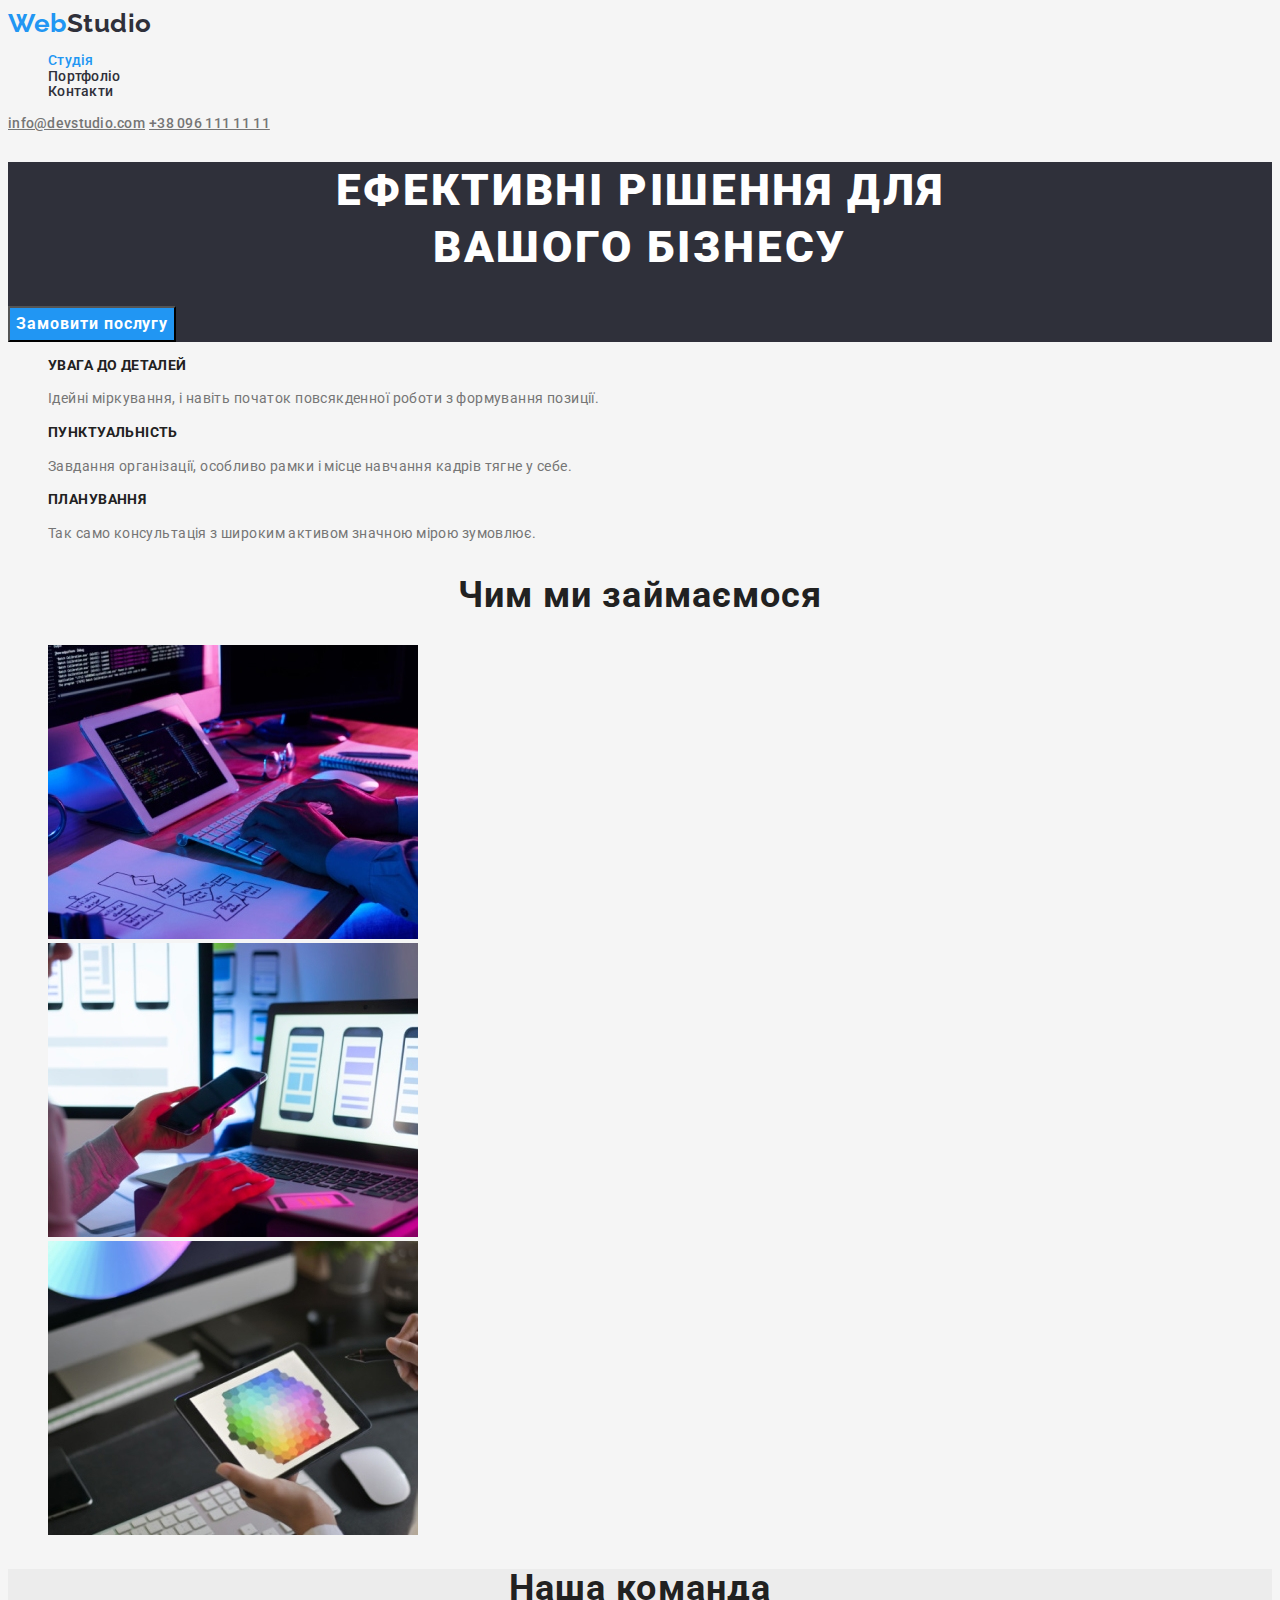
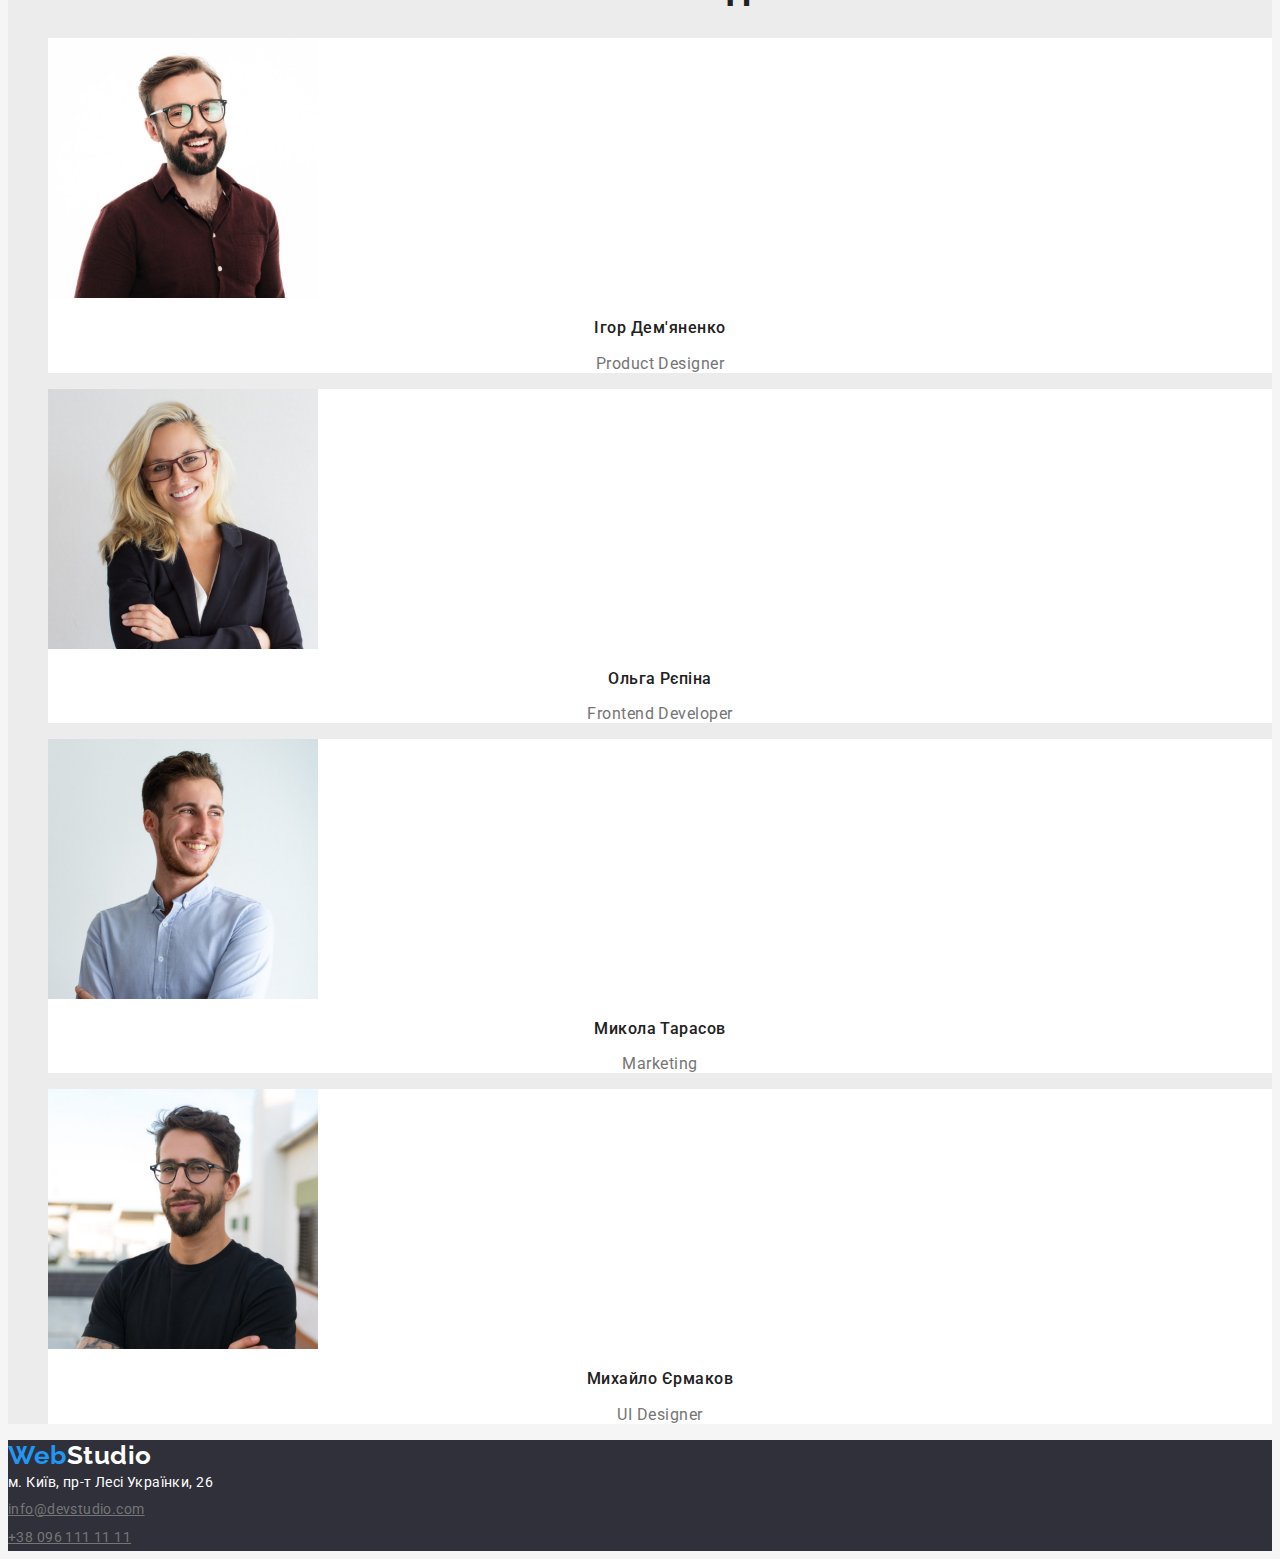
==== index.html @ 45230077 "Second commit - portfolio and css" ====
<!DOCTYPE html>
<html lang="en">
<head>
    <meta charset="UTF-8">
    <meta http-equiv="X-UA-Compatible" content="IE=edge">
    <meta name="viewport" content="width=device-width, initial-scale=1.0">

    <link href="https://fonts.googleapis.com/css2?family=Raleway:wght@700&family=Roboto:wght@400;500;700;900&display=swap"
        rel="stylesheet">

    <title>Document</title>
    <link rel="stylesheet" href="./css/styles.css">
<body>
    <header>
        <nav>
            <!-- Логотип -->
            <a href="./index.html" class = "logo"><span class="logo-web">Web</span>Studio</a>

            <!-- Меню -->
                <ul class = "menu">
                    <li><a href="./index.html" class = "menu studio">Студія</a></li>
                    <li><a href="./portfolio.html" class = "menu">Портфоліо</a></li>
                    <li><a href="" class = "menu">Контакти</a></li>
                </ul>
        </nav>
        
            <a href="mailto:info@devstudio.com" class="mail">info@devstudio.com</a>
            <a href="tell:+380961111111" class="phone" >+38 096 111 11 11</a>
    </header>
    
    <main>
        <section class="section-1">
            <h1>Ефективні рішення для <br> вашого бізнесу</h1>
            <button type = "button" class="order">Замовити послугу</button>
        </section>


        <section>
            <ul class="benefit">
                <li>
                    <h3>УВАГА ДО ДЕТАЛЕЙ</h3>
                    <p>Ідейні міркування, і навіть початок повсякденної роботи з формування позиції.</p>
                </li>
                <li>
                    <h3>ПУНКТУАЛЬНІСТЬ</h3>
                    <p>Завдання організації, особливо рамки і місце навчання кадрів тягне у себе.</p></li>
                <li>
                    <h3>ПЛАНУВАННЯ</h3>
                    <p>Так само консультація з широким активом значною мірою зумовлює.</p></li>
            </ul>
        </section>

        <article >
            <h2>Чим ми займаємося</h2>
                 <ul>
                     <li>
                         <img src="./images/box1.jpg" alt="Programmer writes programs" width="370"/>
                     </li>
                     <li>
                         <img src="./images/box2.jpg" alt="The designer creates a responsive layout" width="370"/>
                     </li>
                     <li>
                         <img src="./images/box3.jpg" alt="The designer selects the color palette" width="370"/>
                     </li>
                 </ul>
        </article>

        <section class="about-us">
            <h2>Наша команда</h2>
                <ul>
                    <li>
                        <img src="./images/human_1.jpg" alt="man" width="270"/>
                        <h3>Ігор Дем'яненко</h3>
                        <p>Product Designer</p>
                    </li>
                    <li>
                        <img src="./images/human_2.jpg" alt="woman" width="270" />
                        <h3>Ольга Рєпіна</h3>
                        <p>Frontend Developer</p>
                    </li>
                    <li>
                        <img src="./images/human_3.jpg" alt="man" width="270" />
                        <h3>Микола Тарасов</h3>
                        <p>Marketing</p>
                    </li>
                    <li>
                        <img src="./images/human_4.jpg" alt="man" width="270" />
                        <h3>Михайло Єрмаков</h3>
                        <p>UI Designer</p>
                    </li>
                </ul>
        </section>
    </main>
    <footer class="footer">
        <a href="./index.html" class="logo"><span class="logo-web">Web</span>Studio</a>
        <address>
            м. Київ, пр-т Лесі Українки, 26
            </address>
            
            <a href="mailto:info@devstudio.com" class="mail">info@devstudio.com</a><br>
            <a href="tell:+380961111111" class="phone">+38 096 111 11 11</a>
     
    </footer>
</body>
</html>
---- css/styles.css ----
/* основной цвет текста = #212121;  */
/* вторичный цвет текста = #757575;  */

/* акцент = #2196F3; */
/* цвет секций = #2F303A;  */
/* цвет секций_2 = #ECECEC;  */

/* белый = #FFFFFF;  */



:root{
    --primary-text-color:#212121;
    --second-text-color:#757575;
    --accent-color:#2196F3;
    --section-color-1:#2F303A;
    --section-color-2:#ECECEC;


}

body{
    color: #212121;
    background-color: #F5F5F5;
    font-family: Roboto, sans-serif;  
}

.logo{
    color: var(--section-color-1);
    font-family: Raleway, sans-serif;
    font-weight:700;
    font-size: 26px;
    line-height: 1.2;
    text-decoration: none;
    letter-spacing: 0.02em;
    
}
.logo-web{
     color: var(--accent-color);
}

.menu{
    color: var(--section-color-1);
    text-decoration: none;
    font-weight: 500;
    font-size: 14px;
    line-height:1.1;
    letter-spacing: 0.02em;
}
.menu:hover, .mail:hover, .phone:hover, .menu:focus, .mail:focus,
.phone:focus{
    color: var(--accent-color);
}

.studio, .portfolio, .contact{
    color: var(--accent-color);
    }

.mail, .phone{
    color: var(--second-text-color);
    font-weight: 500;
    font-size: 14px;
    line-height: 1.1;
    letter-spacing: 0.02em;
}

.section-1{
    background-color:var(--section-color-1);
}

h1{
    color:#FFFFFF;
    font-weight: 900;
    font-size: 44px;
    line-height:1.3;
    text-align: center;
    text-transform:uppercase;
    letter-spacing: 0.06em;
}

button{
    font-family: inherit;
    cursor:pointer;
}

.order{
    background-color: var(--accent-color);
    color:#FFFFFF;
    font-weight: 700;
    font-size: 16px;
    line-height: 1.9;
    display: flex;
    align-items: center;
    text-align: center;
    letter-spacing: 0.06em;
}

li{
    list-style-type: none;
}

.benefit h3{
    color: var(--primary-text-color);
    font-weight: 700;
    font-size: 14px;
    line-height: 1.1;
    letter-spacing: 0.03em;
    text-transform: uppercase;
}

.benefit p{
    color:var(--second-text-color);
    font-weight: 400;
    font-size: 14px;
    line-height: 1.7;
    letter-spacing: 0.03em;
}

h2{
    color: var(--primary-text-color);
    font-weight: 700;
    font-size: 36px;
    line-height: 1.1;
    text-align: center;
    letter-spacing: 0.03em;
}

.about-us{
    background-color: var(--section-color-2);
}

.about-us li {
    background-color: #FFFFFF;
}

.about-us h3 {
    color:var(--primary-text-color);
    font-weight: 500;
    font-size: 16px;
    line-height: 1.2;
    text-align: center;
    letter-spacing: 0.03em;
}
.about-us p {
    color:var(--second-text-color);
    font-weight: 400;
    font-size: 16px;
    line-height: 1.2;
    text-align: center;
    letter-spacing: 0.03em;
}

.footer{
    background-color: var(--section-color-1);
}

.footer .logo{
    color:#FFFFFF;
}

.footer address{
    color: #FFFFFF;
    font-weight: 400;
    font-size: 14px;
    line-height: 1.7;
    letter-spacing: 0.03em;
    font-style:normal;
}

.footer .mail,.footer .phone{
    font-weight: 400;
    line-height: 2;
    letter-spacing: 0.03em;
}

.filter button{
    background-color:#F5F4FA;
    color: var(--primary-text-color);
    font-weight: 500;
    font-size: 16px;
    line-height: 1.6;
    text-align: center;
    letter-spacing: 0.03em;
    border: none;
}

.filter button:focus, .filter button:hover{
    background-color:var(--accent-color);
    color:#FFFFFF;
}
.works a{
    text-decoration: none;
}
.works h3{
    color: var(--primary-text-color);
    font-style: normal;
    font-weight: 700;
    font-size: 18px;
    line-height: 2;
    letter-spacing: 0.06em;

}

.works p{
color: var(--second-text-color);
font-weight: 400;
font-size: 16px;
line-height: 1.9;
letter-spacing: 0.03em;
}
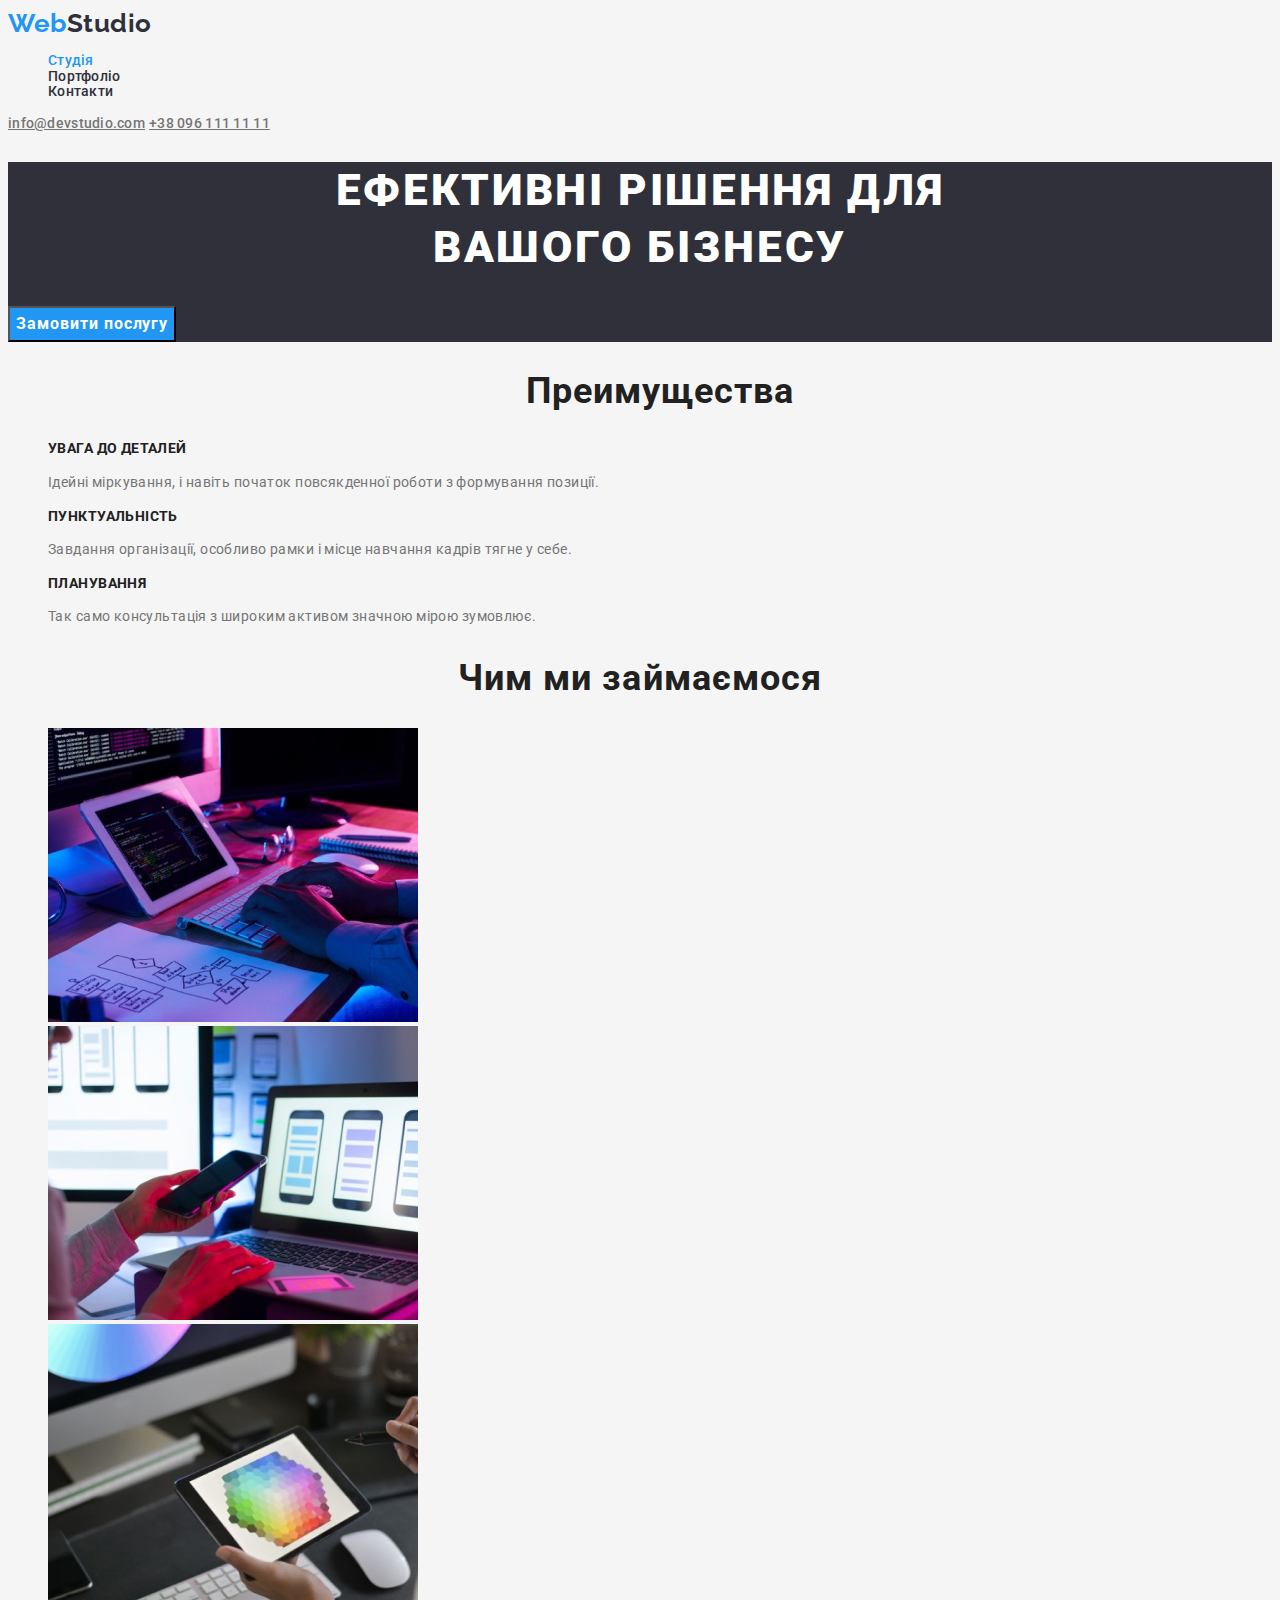
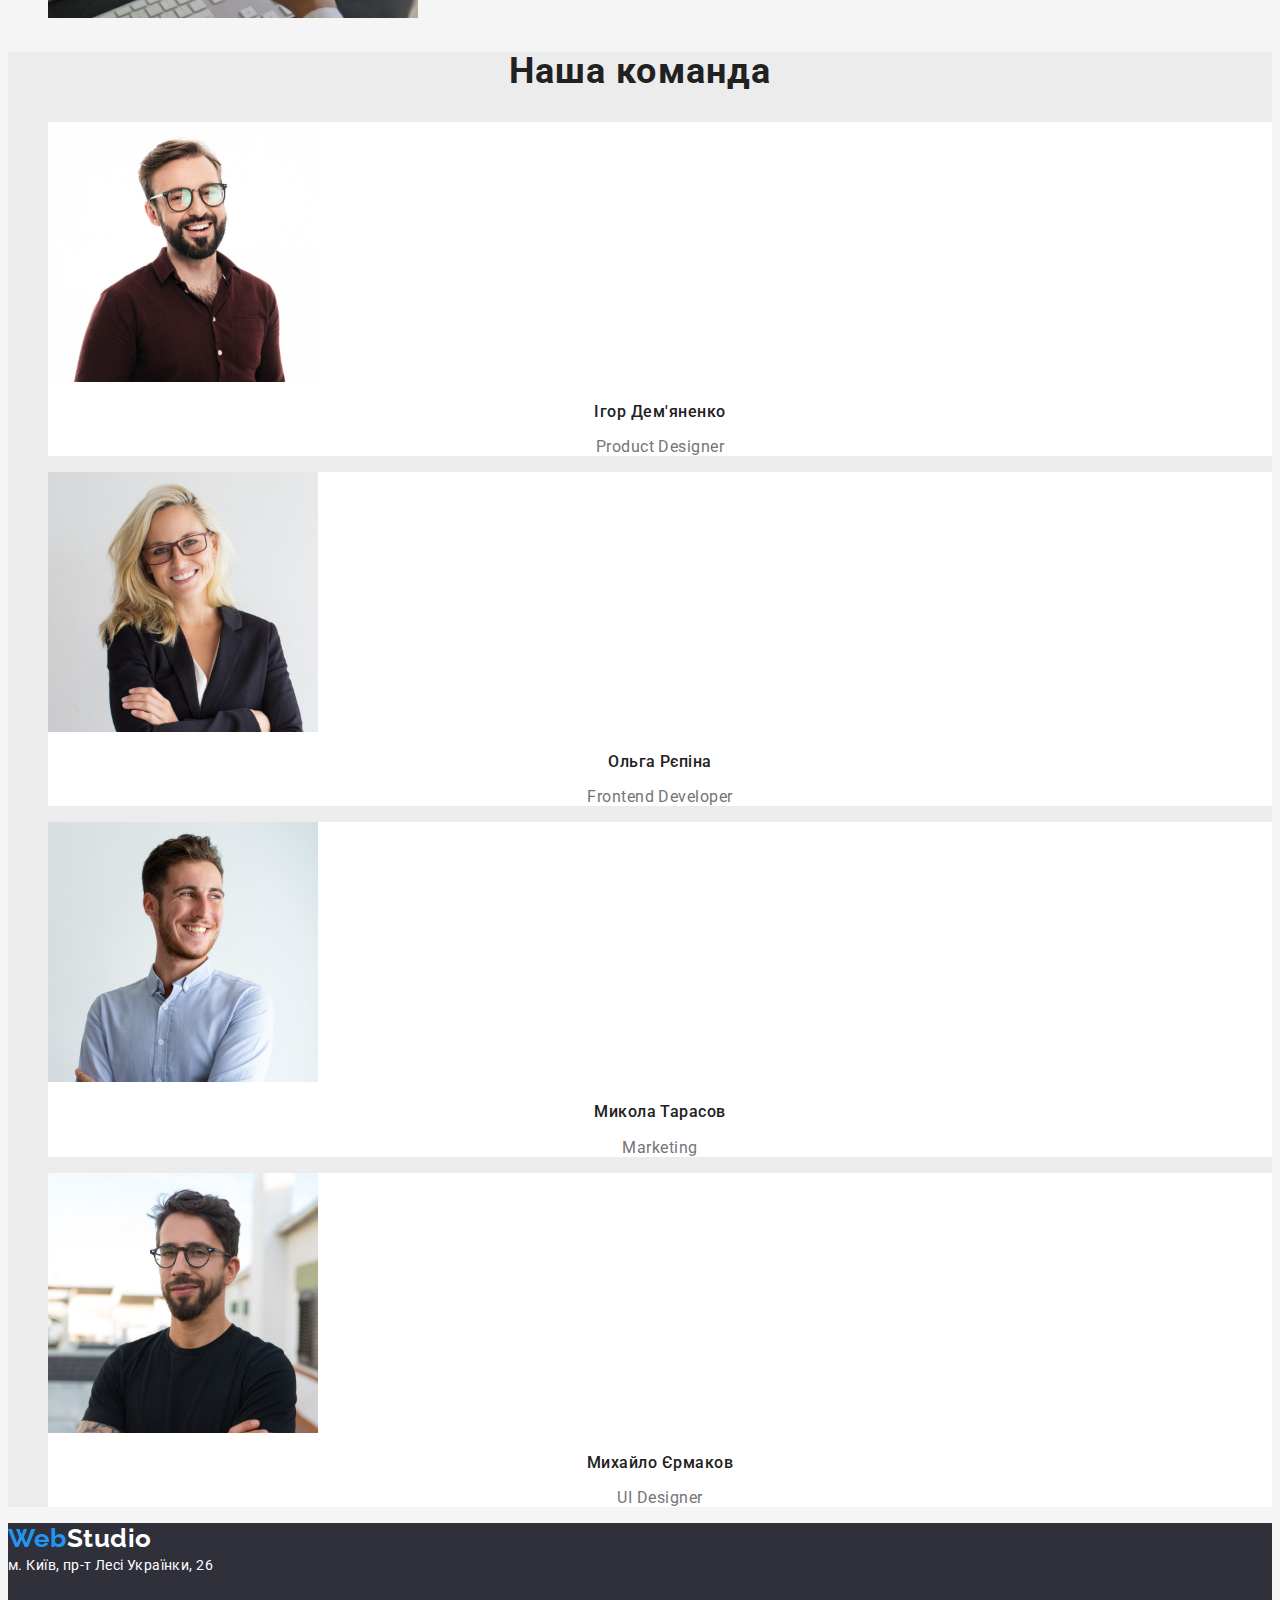
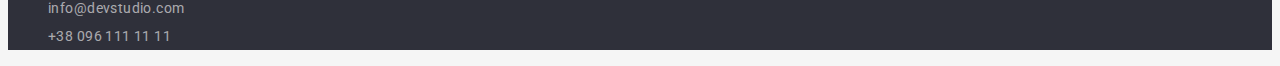
==== commit e921fee5: "Third" ====
--- a/index.html
+++ b/index.html
@@ -31,12 +31,13 @@
     <main>
         <section class="section-1">
             <h1>Ефективні рішення для <br> вашого бізнесу</h1>
-            <button type = "button" class="order">Замовити послугу</button>
+            <button type="button" class="order">Замовити послугу</button>
         </section>
 
 
         <section>
             <ul class="benefit">
+                <h2>Преимущества</h2>
                 <li>
                     <h3>УВАГА ДО ДЕТАЛЕЙ</h3>
                     <p>Ідейні міркування, і навіть початок повсякденної роботи з формування позиції.</p>
@@ -94,12 +95,12 @@
     <footer class="footer">
         <a href="./index.html" class="logo"><span class="logo-web">Web</span>Studio</a>
         <address>
-            м. Київ, пр-т Лесі Українки, 26
-            </address>
-            
-            <a href="mailto:info@devstudio.com" class="mail">info@devstudio.com</a><br>
-            <a href="tell:+380961111111" class="phone">+38 096 111 11 11</a>
-     
+            <a href="" class="adress">м. Київ, пр-т Лесі Українки, 26</a>
+            <ul>
+                <li><a href="mailto:info@devstudio.com" class="mail">info@devstudio.com</a><br></li>
+                <li><a href="tell:+380961111111" class="phone">+38 096 111 11 11</a></li>
+            </ul>
+        </address>
     </footer>
 </body>
 </html>--- a/css/styles.css
+++ b/css/styles.css
@@ -158,19 +158,24 @@
     color:#FFFFFF;
 }
 
-.footer address{
+.adress {
     color: #FFFFFF;
     font-weight: 400;
     font-size: 14px;
     line-height: 1.7;
     letter-spacing: 0.03em;
+    font-style: normal;
+    text-decoration: none;
+}
+
+.footer .mail,.footer .phone{
+    color:rgba(255, 255, 255, 0.6);
+    font-size: 14px;
+    font-weight: 400;
+    line-height: 2;
+    letter-spacing: 0.03em;
+    text-decoration: none;
     font-style:normal;
-}
-
-.footer .mail,.footer .phone{
-    font-weight: 400;
-    line-height: 2;
-    letter-spacing: 0.03em;
 }
 
 .filter button{
@@ -207,4 +212,4 @@
 font-size: 16px;
 line-height: 1.9;
 letter-spacing: 0.03em;
-}+}
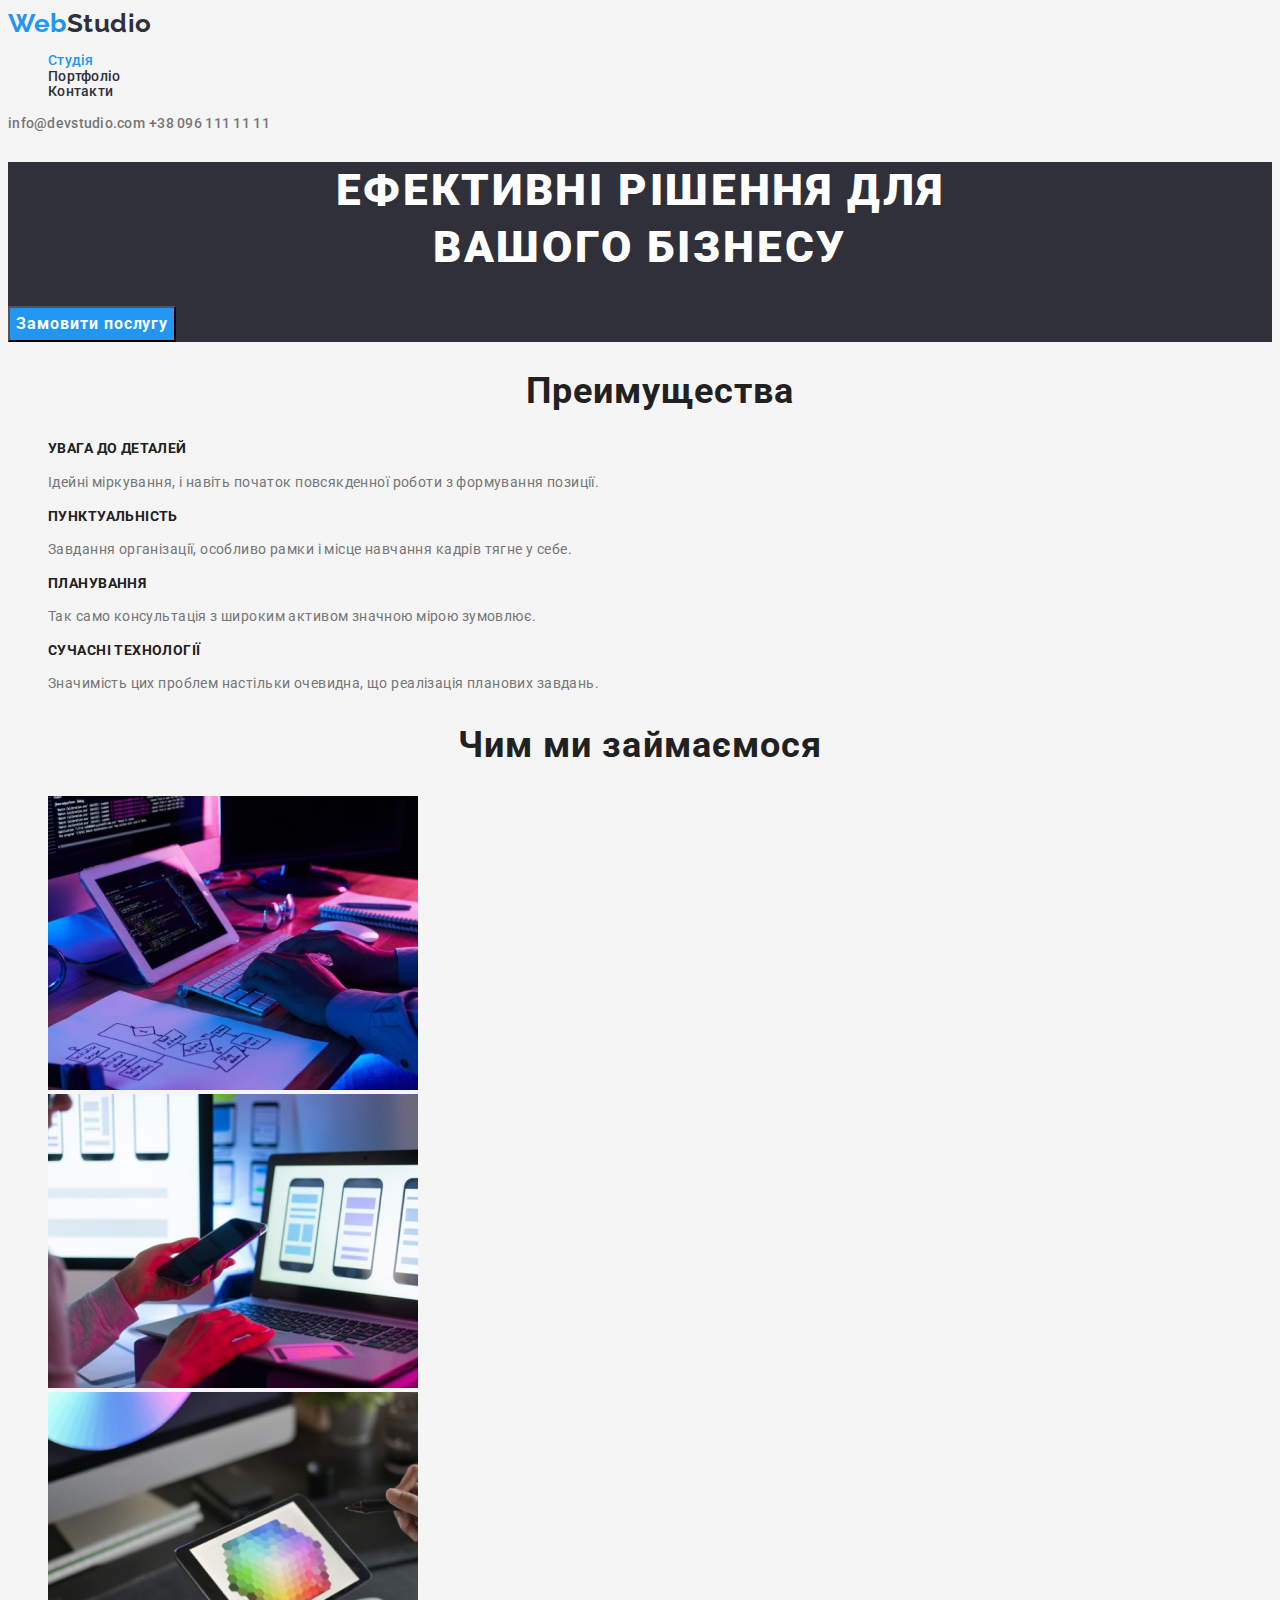
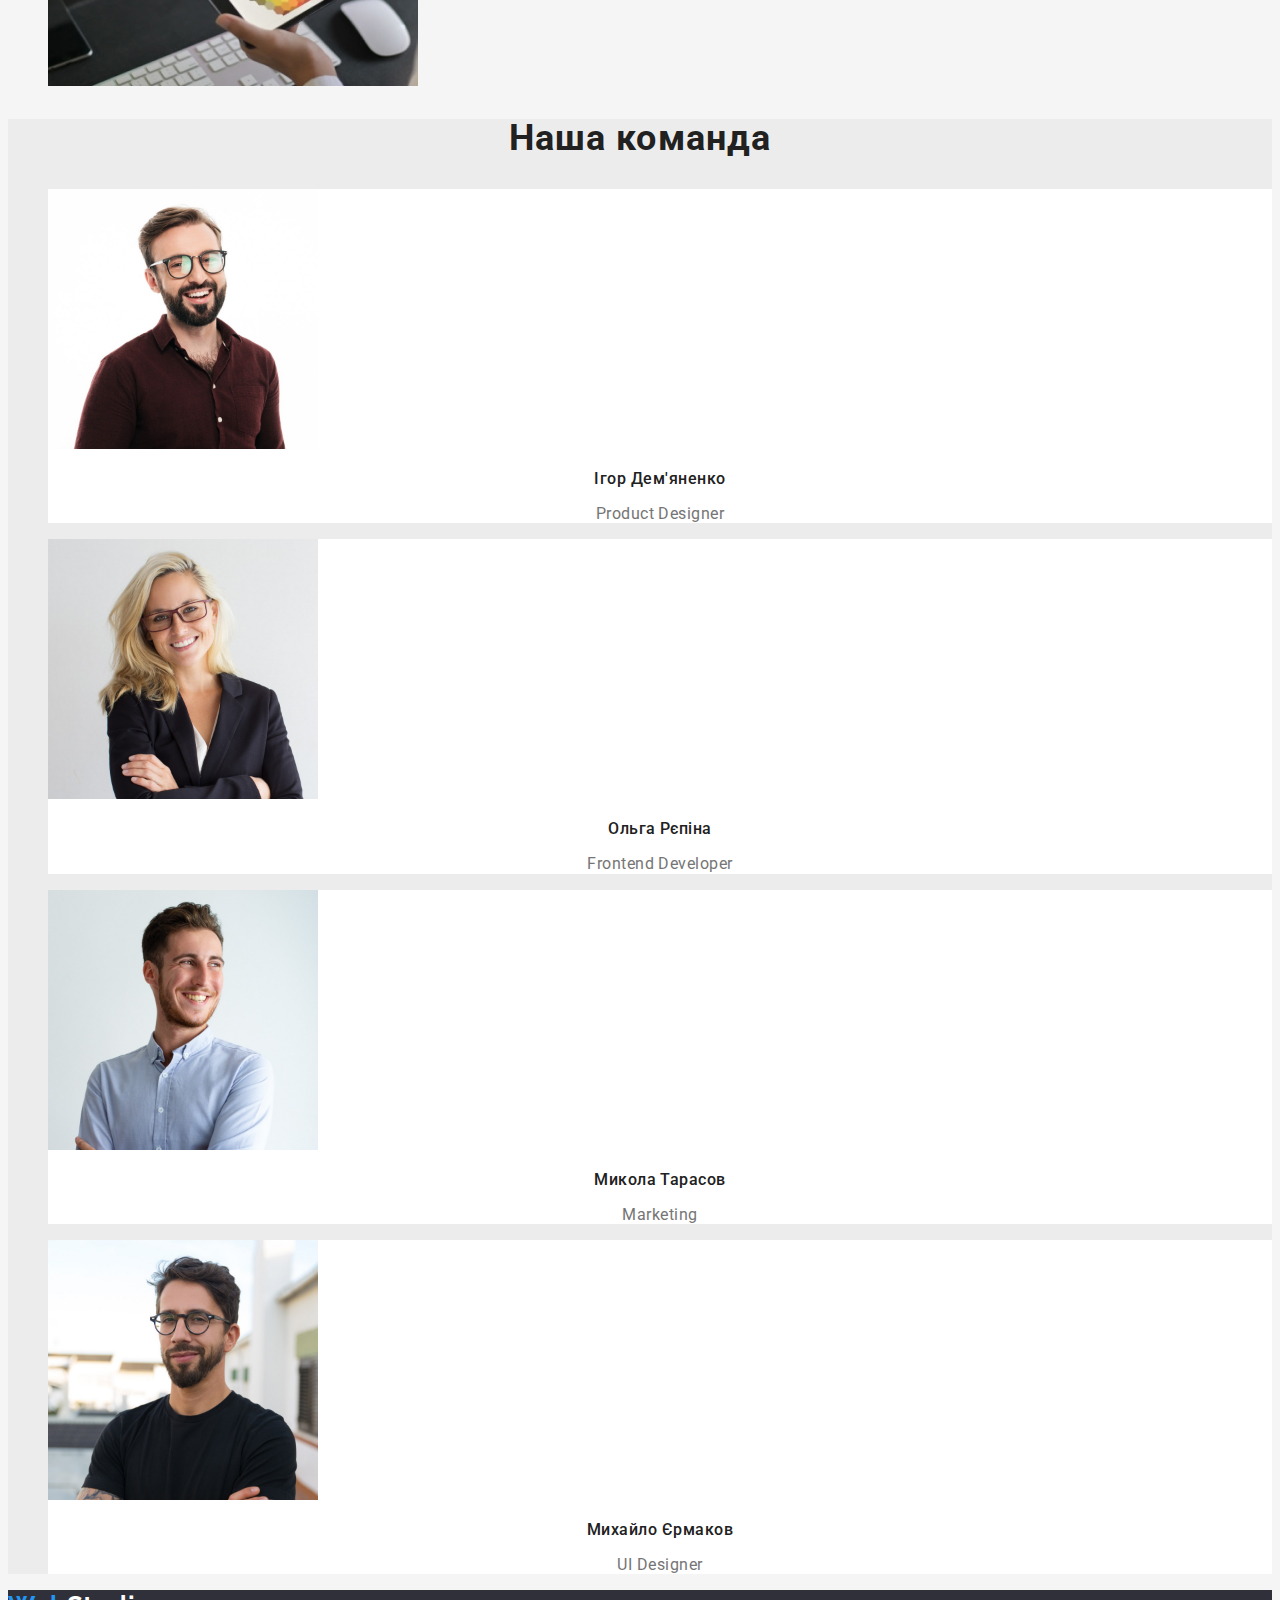
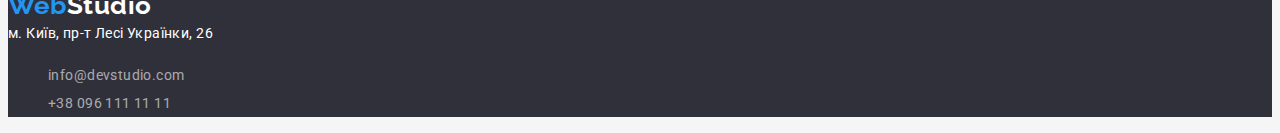
==== commit 63e13668: "Forth commit" ====
--- a/index.html
+++ b/index.html
@@ -30,15 +30,16 @@
     
     <main>
         <section class="section-1">
-            <h1>Ефективні рішення для <br> вашого бізнесу</h1>
+            <h1 class ="solution">Ефективні рішення для <br> вашого бізнесу</h1>
             <button type="button" class="order">Замовити послугу</button>
         </section>
 
 
         <section>
             <ul class="benefit">
-                <h2>Преимущества</h2>
+            
                 <li>
+                    <h2 class="advantage">Преимущества</h2>
                     <h3>УВАГА ДО ДЕТАЛЕЙ</h3>
                     <p>Ідейні міркування, і навіть початок повсякденної роботи з формування позиції.</p>
                 </li>
@@ -47,12 +48,16 @@
                     <p>Завдання організації, особливо рамки і місце навчання кадрів тягне у себе.</p></li>
                 <li>
                     <h3>ПЛАНУВАННЯ</h3>
-                    <p>Так само консультація з широким активом значною мірою зумовлює.</p></li>
+                         <p>Так само консультація з широким активом значною мірою зумовлює.</p></li>
+                 <li>
+                    <h3>СУЧАСНІ ТЕХНОЛОГІЇ</h3>
+                        <p>Значимість цих проблем настільки очевидна, що реалізація планових завдань.</p>
+                 </li>
             </ul>
         </section>
 
         <article >
-            <h2>Чим ми займаємося</h2>
+            <h2 class="affair">Чим ми займаємося</h2>
                  <ul>
                      <li>
                          <img src="./images/box1.jpg" alt="Programmer writes programs" width="370"/>
@@ -67,7 +72,7 @@
         </article>
 
         <section class="about-us">
-            <h2>Наша команда</h2>
+            <h2 class="team">Наша команда</h2>
                 <ul>
                     <li>
                         <img src="./images/human_1.jpg" alt="man" width="270"/>
--- a/css/styles.css
+++ b/css/styles.css
@@ -25,6 +25,25 @@
     font-family: Roboto, sans-serif;  
 }
 
+h1{
+    color: #FFFFFF;
+    font-weight: 900;
+    font-size: 44px;
+    line-height: 1.3;
+    text-align: center;
+    text-transform: uppercase;
+    letter-spacing: 0.06em;
+
+}
+h2{
+    color: var(--primary-text-color);
+    font-weight: 700;
+    font-size: 36px;
+    line-height: 1.1;
+    text-align: center;
+    letter-spacing: 0.03em;
+}
+
 .logo{
     color: var(--section-color-1);
     font-family: Raleway, sans-serif;
@@ -48,9 +67,11 @@
     letter-spacing: 0.02em;
 }
 .menu:hover, .mail:hover, .phone:hover, .menu:focus, .mail:focus,
-.phone:focus{
+.phone:focus, .footer .mail:hover, .footer .mail:focus,  .footer .phone:hover,
+.footer .phone:focus{
     color: var(--accent-color);
 }
+
 
 .studio, .portfolio, .contact{
     color: var(--accent-color);
@@ -62,20 +83,15 @@
     font-size: 14px;
     line-height: 1.1;
     letter-spacing: 0.02em;
+    text-decoration: none;
 }
 
 .section-1{
     background-color:var(--section-color-1);
 }
 
-h1{
-    color:#FFFFFF;
-    font-weight: 900;
-    font-size: 44px;
-    line-height:1.3;
-    text-align: center;
-    text-transform:uppercase;
-    letter-spacing: 0.06em;
+ .portfolio-h1{
+    color: #212121;
 }
 
 button{
@@ -108,6 +124,7 @@
     text-transform: uppercase;
 }
 
+
 .benefit p{
     color:var(--second-text-color);
     font-weight: 400;
@@ -116,15 +133,6 @@
     letter-spacing: 0.03em;
 }
 
-h2{
-    color: var(--primary-text-color);
-    font-weight: 700;
-    font-size: 36px;
-    line-height: 1.1;
-    text-align: center;
-    letter-spacing: 0.03em;
-}
-
 .about-us{
     background-color: var(--section-color-2);
 }
@@ -177,6 +185,7 @@
     text-decoration: none;
     font-style:normal;
 }
+
 
 .filter button{
     background-color:#F5F4FA;
@@ -196,7 +205,7 @@
 .works a{
     text-decoration: none;
 }
-.works h3{
+.works h2{
     color: var(--primary-text-color);
     font-style: normal;
     font-weight: 700;
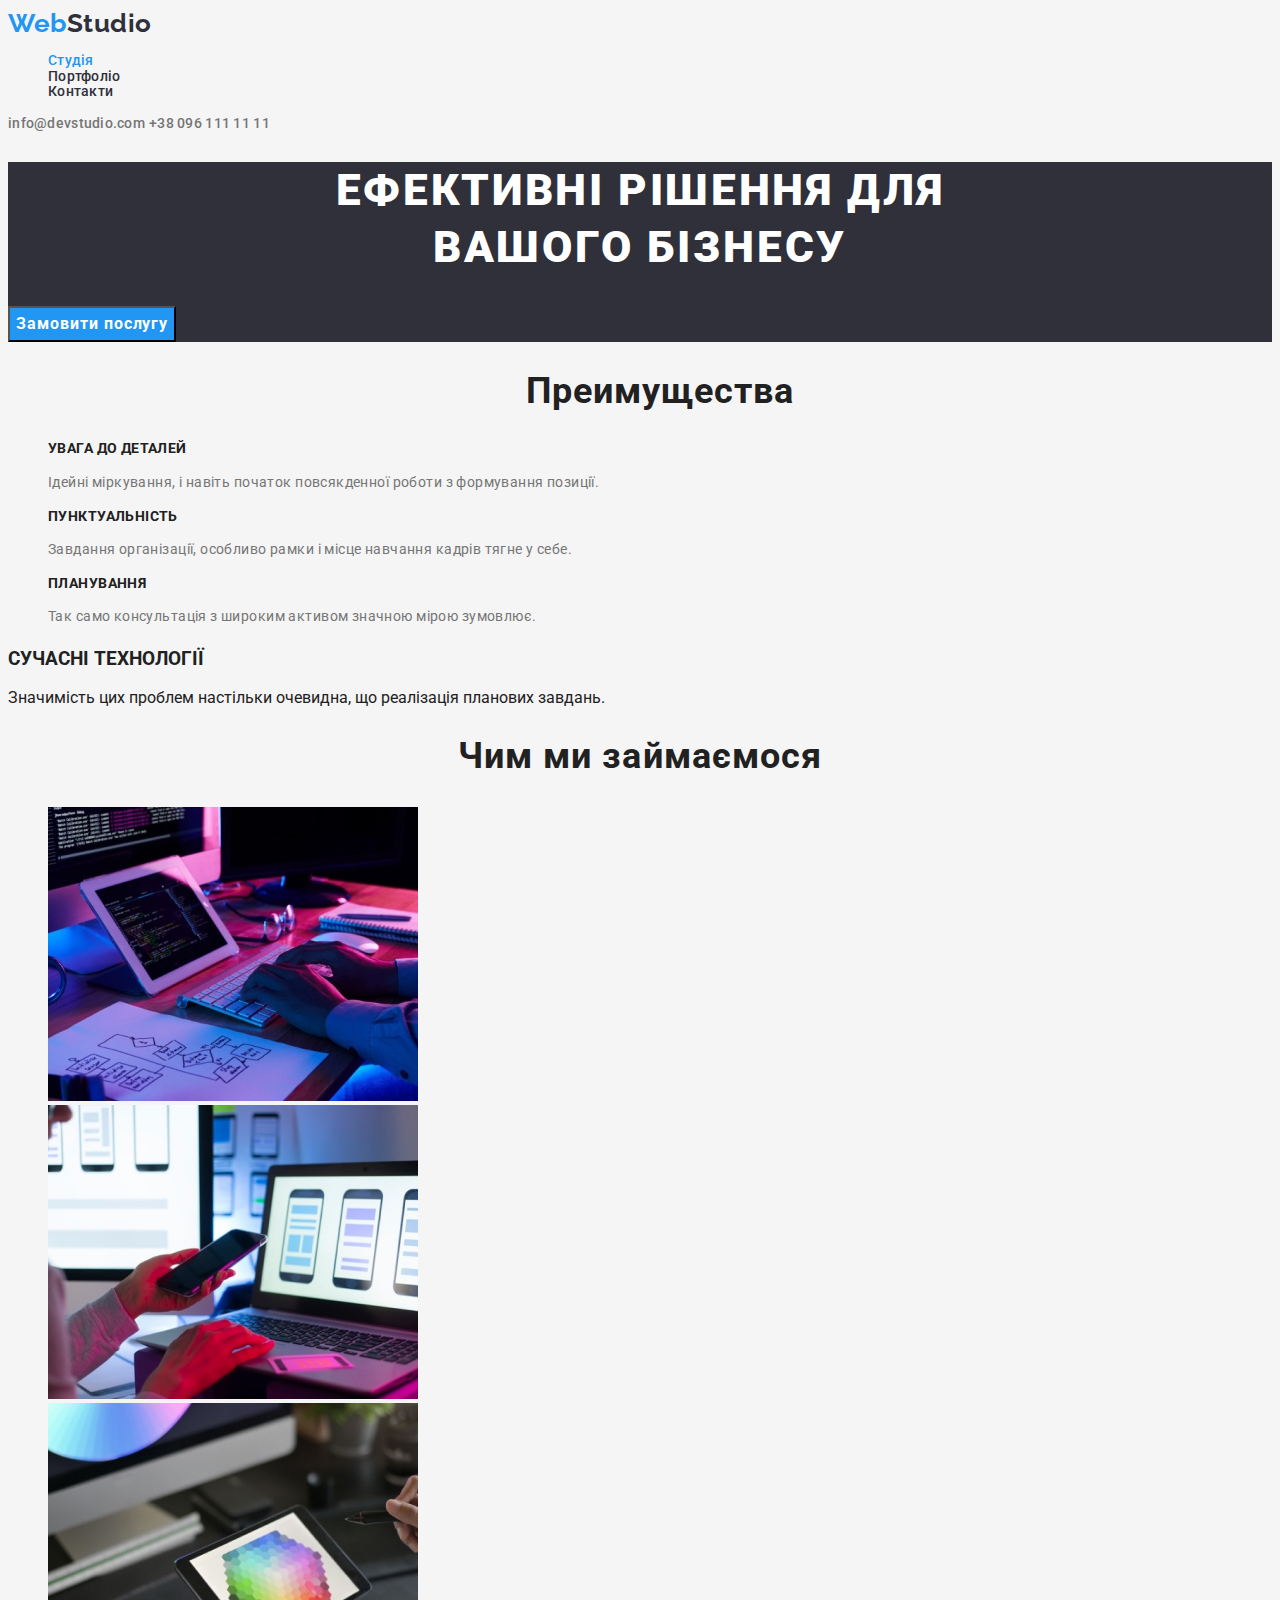
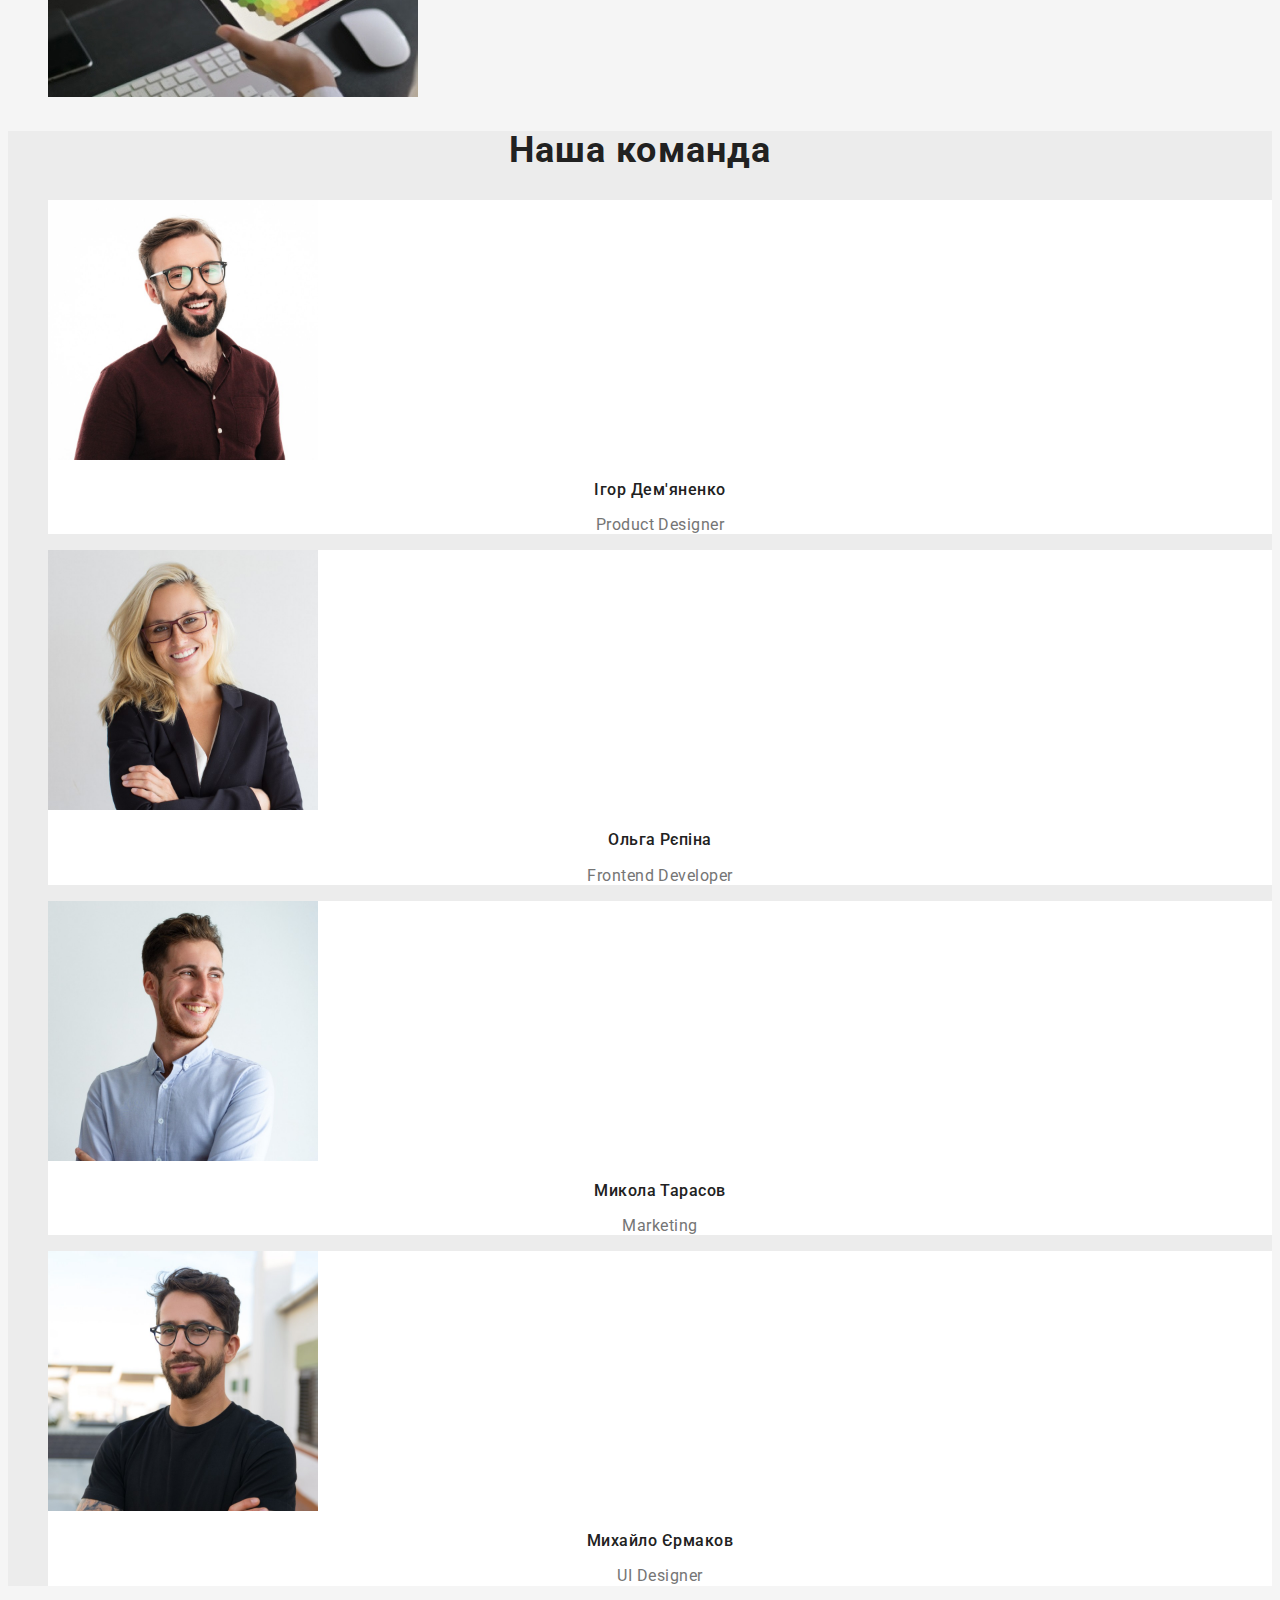
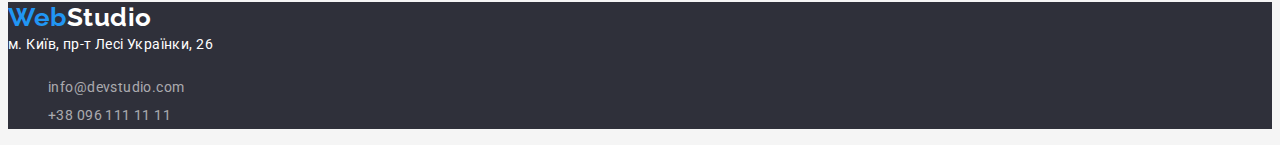
==== commit 40566830: "Second commit" ====
--- a/index.html
+++ b/index.html
@@ -49,12 +49,12 @@
                 <li>
                     <h3>ПЛАНУВАННЯ</h3>
                          <p>Так само консультація з широким активом значною мірою зумовлює.</p></li>
-                 <li>
+                 
+                 </li>
+            </ul>
+        </section><li>
                     <h3>СУЧАСНІ ТЕХНОЛОГІЇ</h3>
                         <p>Значимість цих проблем настільки очевидна, що реалізація планових завдань.</p>
-                 </li>
-            </ul>
-        </section>
 
         <article >
             <h2 class="affair">Чим ми займаємося</h2>
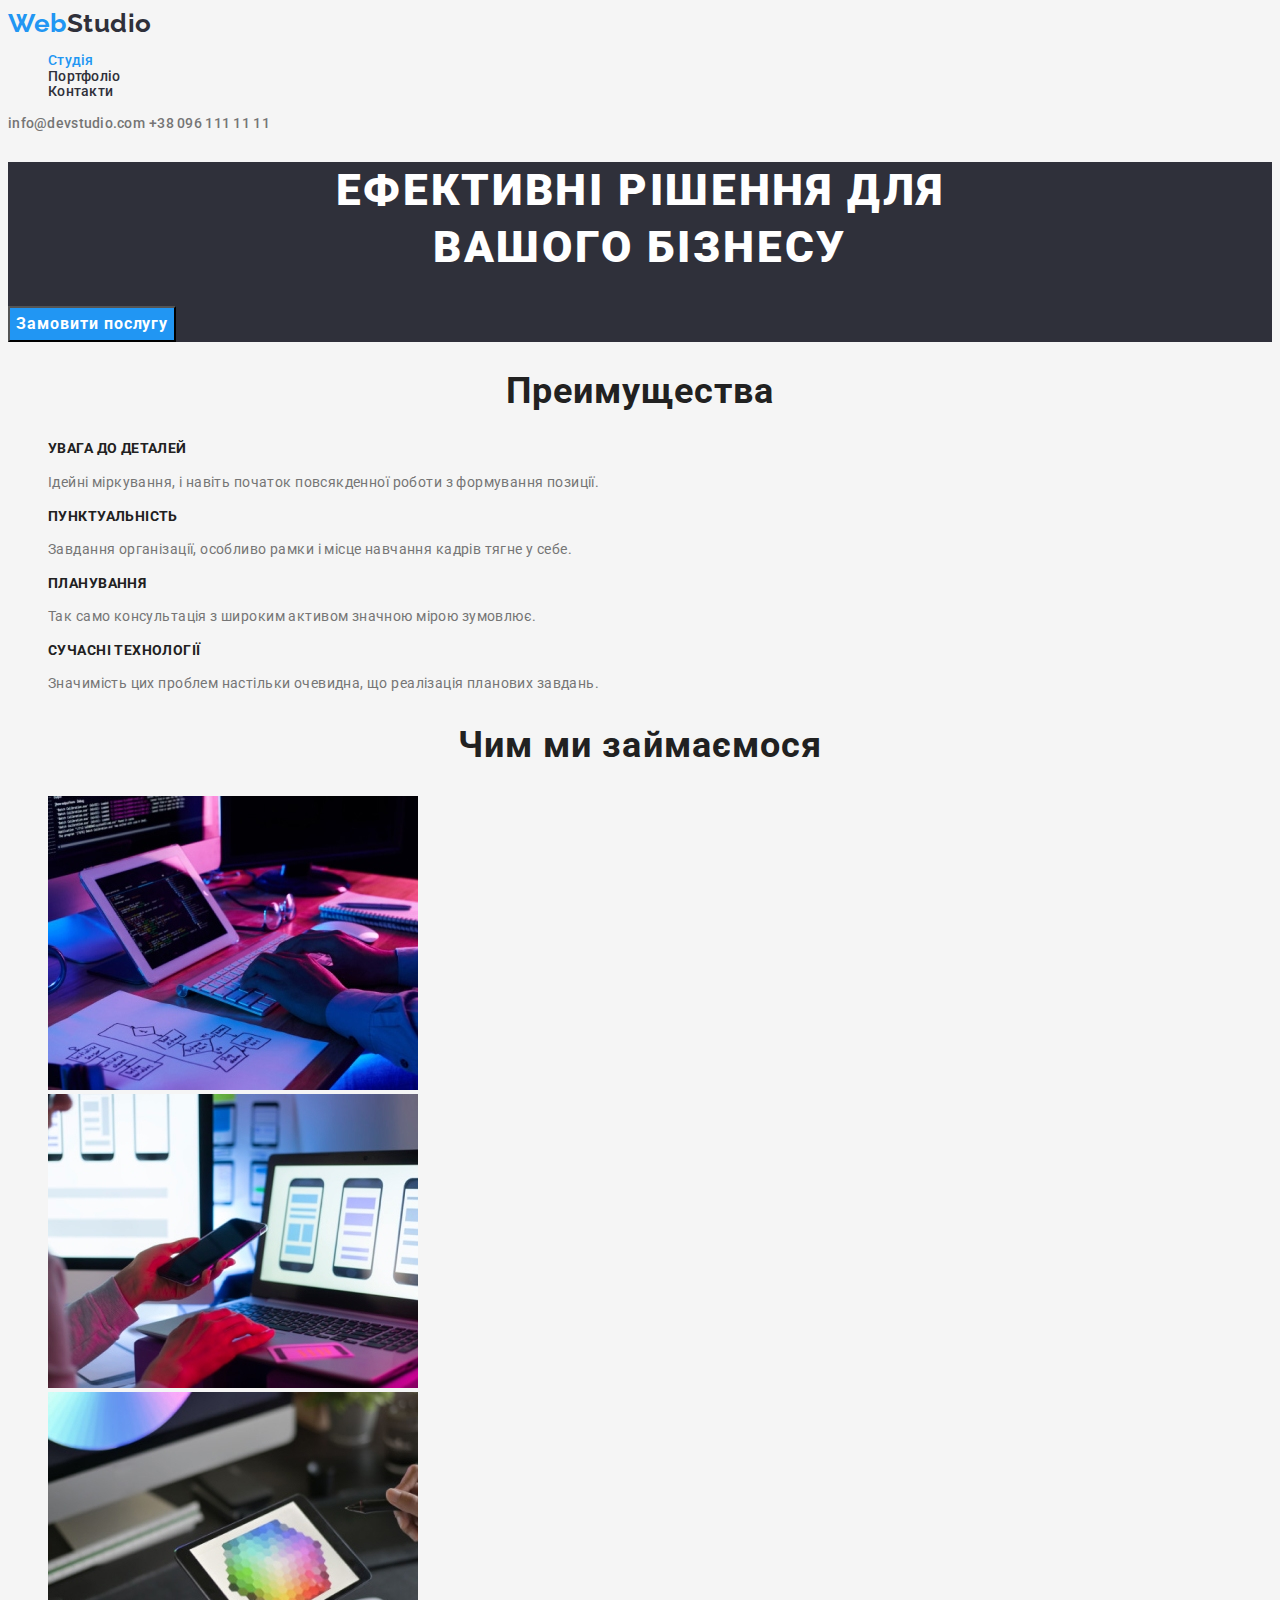
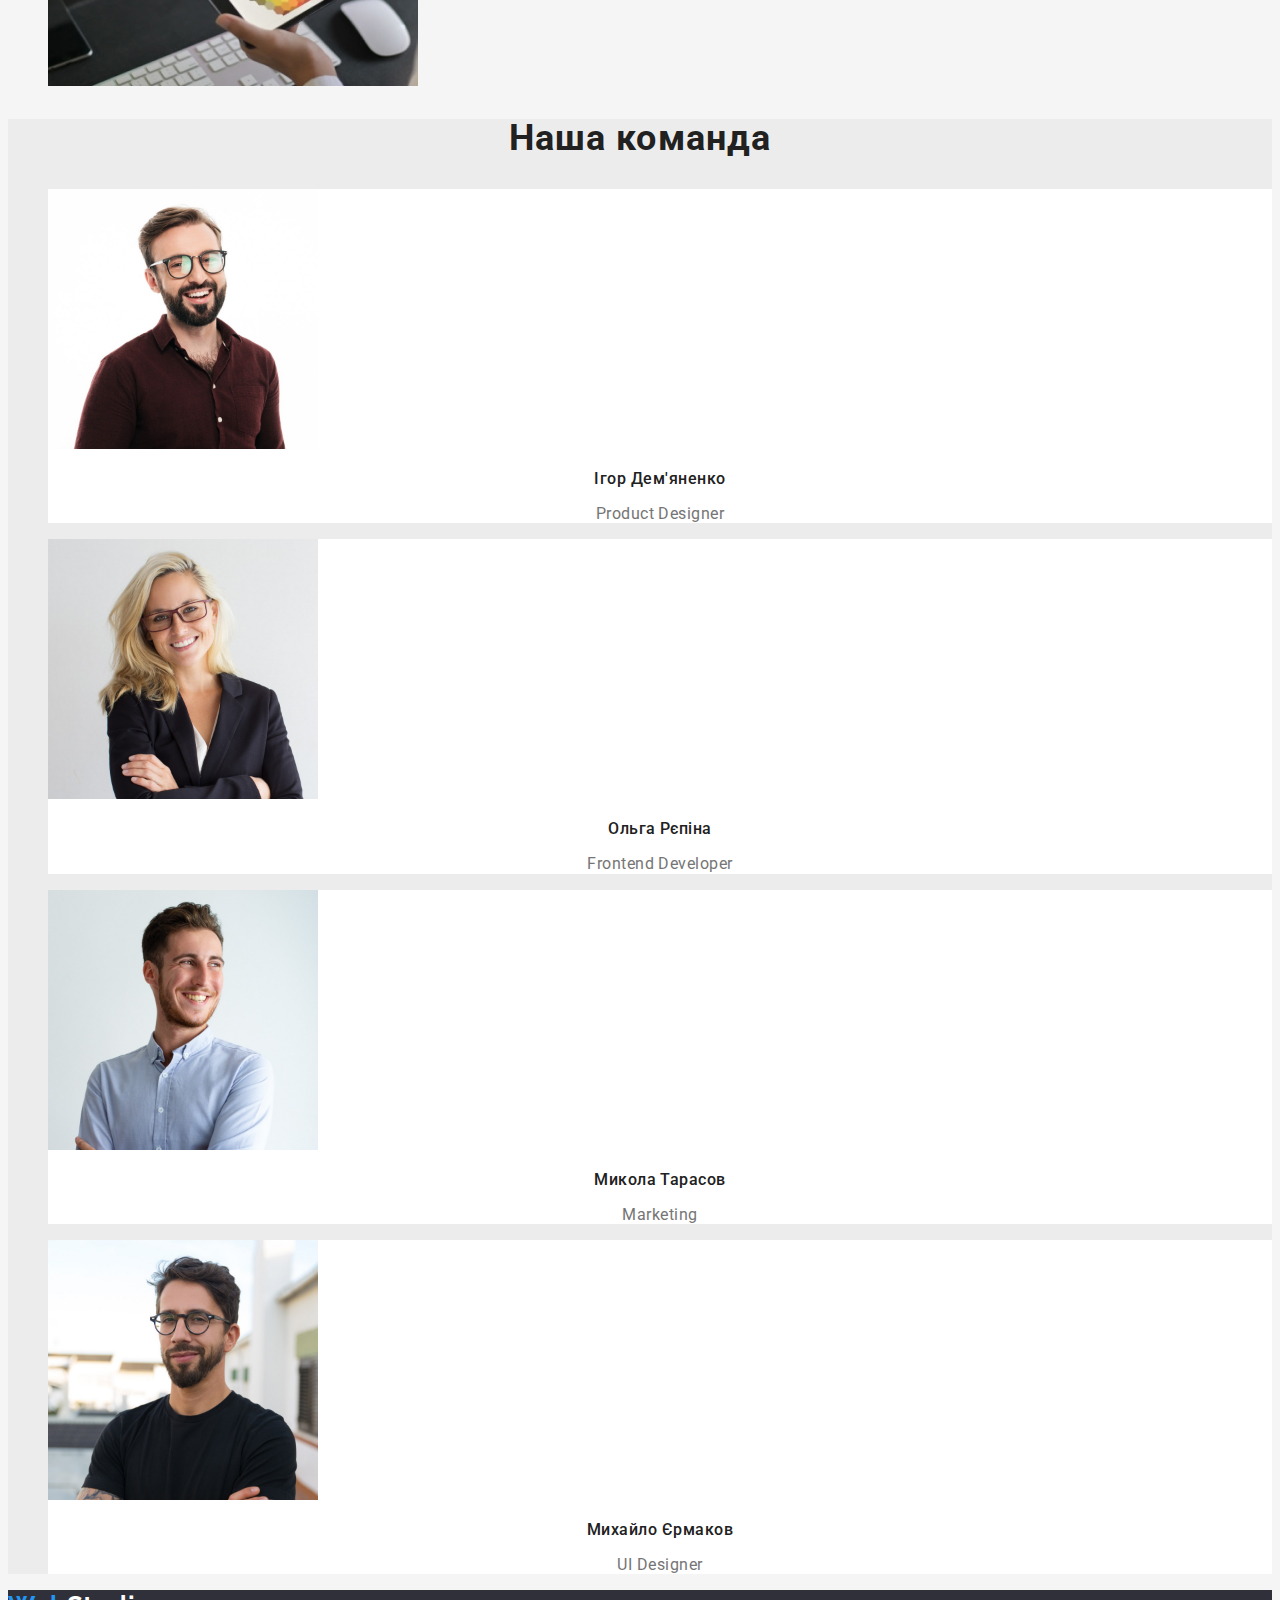
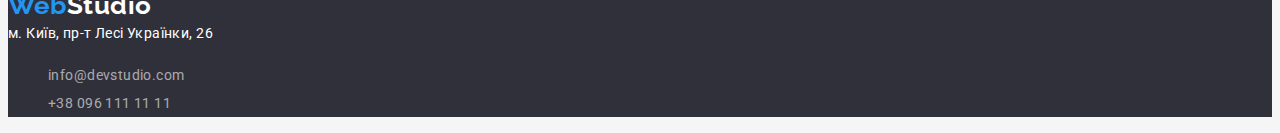
==== commit 9ae0d1d9: "Fifth commit" ====
--- a/index.html
+++ b/index.html
@@ -36,10 +36,9 @@
 
 
         <section>
+            <h2 class="advantage">Преимущества</h2>
             <ul class="benefit">
-            
                 <li>
-                    <h2 class="advantage">Преимущества</h2>
                     <h3>УВАГА ДО ДЕТАЛЕЙ</h3>
                     <p>Ідейні міркування, і навіть початок повсякденної роботи з формування позиції.</p>
                 </li>
@@ -49,14 +48,15 @@
                 <li>
                     <h3>ПЛАНУВАННЯ</h3>
                          <p>Так само консультація з широким активом значною мірою зумовлює.</p></li>
-                 
+                <li>       
+                    <h3>СУЧАСНІ ТЕХНОЛОГІЇ</h3>
+                <p>Значимість цих проблем настільки очевидна, що реалізація планових завдань.</p>
                  </li>
             </ul>
         </section><li>
-                    <h3>СУЧАСНІ ТЕХНОЛОГІЇ</h3>
-                        <p>Значимість цих проблем настільки очевидна, що реалізація планових завдань.</p>
+                    
 
-        <article >
+        <section>
             <h2 class="affair">Чим ми займаємося</h2>
                  <ul>
                      <li>
@@ -69,7 +69,7 @@
                          <img src="./images/box3.jpg" alt="The designer selects the color palette" width="370"/>
                      </li>
                  </ul>
-        </article>
+        </section>
 
         <section class="about-us">
             <h2 class="team">Наша команда</h2>
